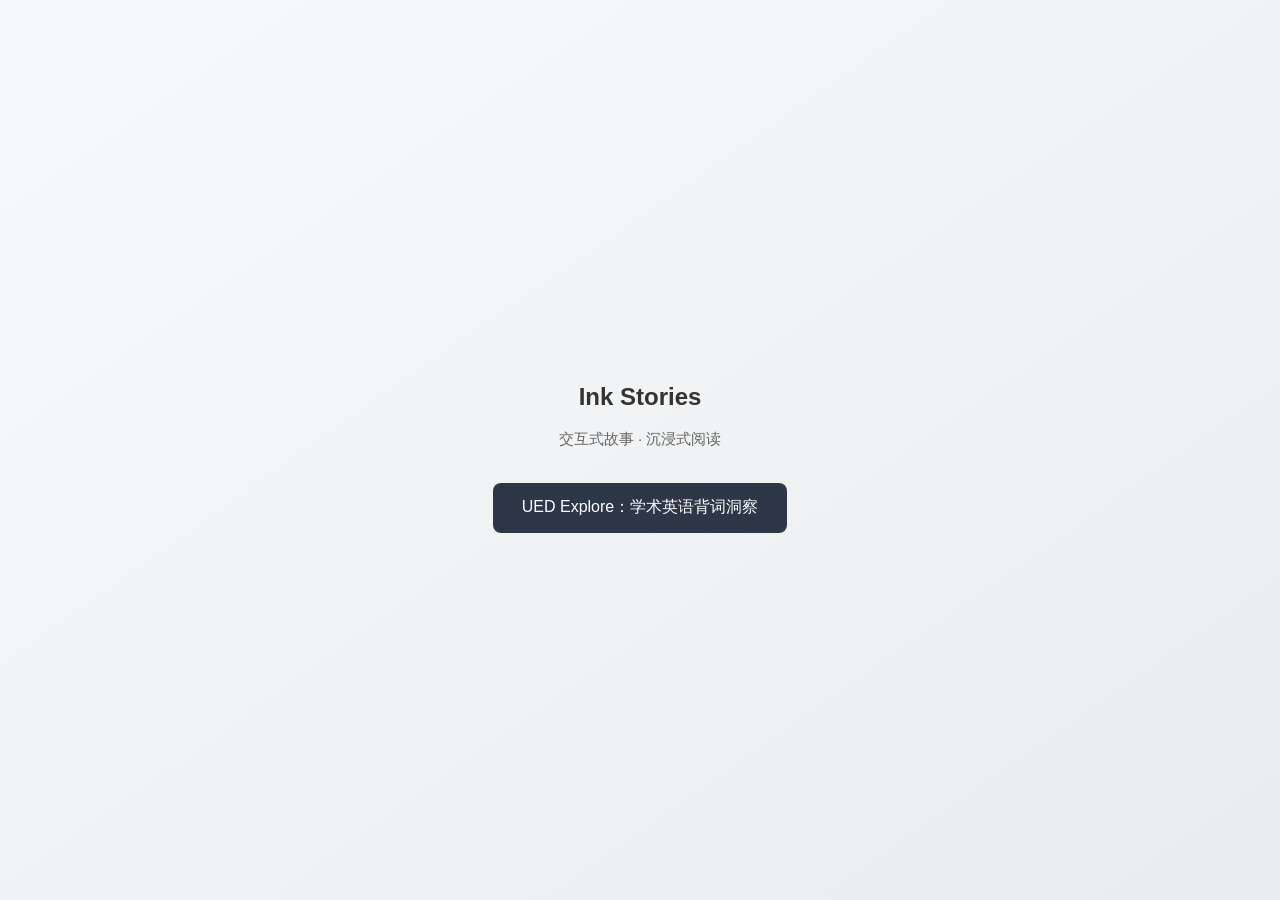
==== index.html @ 72dd1287 "github" ====
<!DOCTYPE html>
<html lang="zh-CN">
<head>
  <meta charset="UTF-8" />
  <meta name="viewport" content="width=device-width, initial-scale=1.0" />
  <title>Kandengthu · Ink Stories</title>
  <style>
    * { box-sizing: border-box; }
    body {
      margin: 0;
      min-height: 100vh;
      font-family: -apple-system, BlinkMacSystemFont, "Segoe UI", "PingFang SC", "Hiragino Sans GB", sans-serif;
      background: linear-gradient(145deg, #f8f9fa 0%, #e9ecef 100%);
      display: flex;
      flex-direction: column;
      align-items: center;
      justify-content: center;
      padding: 2rem;
    }
    main {
      max-width: 480px;
      text-align: center;
    }
    h1 {
      font-size: 1.5rem;
      color: #333;
      margin-bottom: 0.5rem;
    }
    p {
      color: #666;
      font-size: 0.95rem;
      line-height: 1.6;
      margin-bottom: 2rem;
    }
    .story-link {
      display: inline-block;
      padding: 0.9rem 1.8rem;
      background: #2d3748;
      color: #fff;
      text-decoration: none;
      border-radius: 8px;
      font-weight: 500;
      transition: background 0.2s;
    }
    .story-link:hover {
      background: #1a202c;
    }
  </style>
</head>
<body>
  <main>
    <h1>Ink Stories</h1>
    <p>交互式故事 · 沉浸式阅读</p>
    <a class="story-link" href="ued-explore/">UED Explore：学术英语背词洞察</a>
  </main>
</body>
</html>
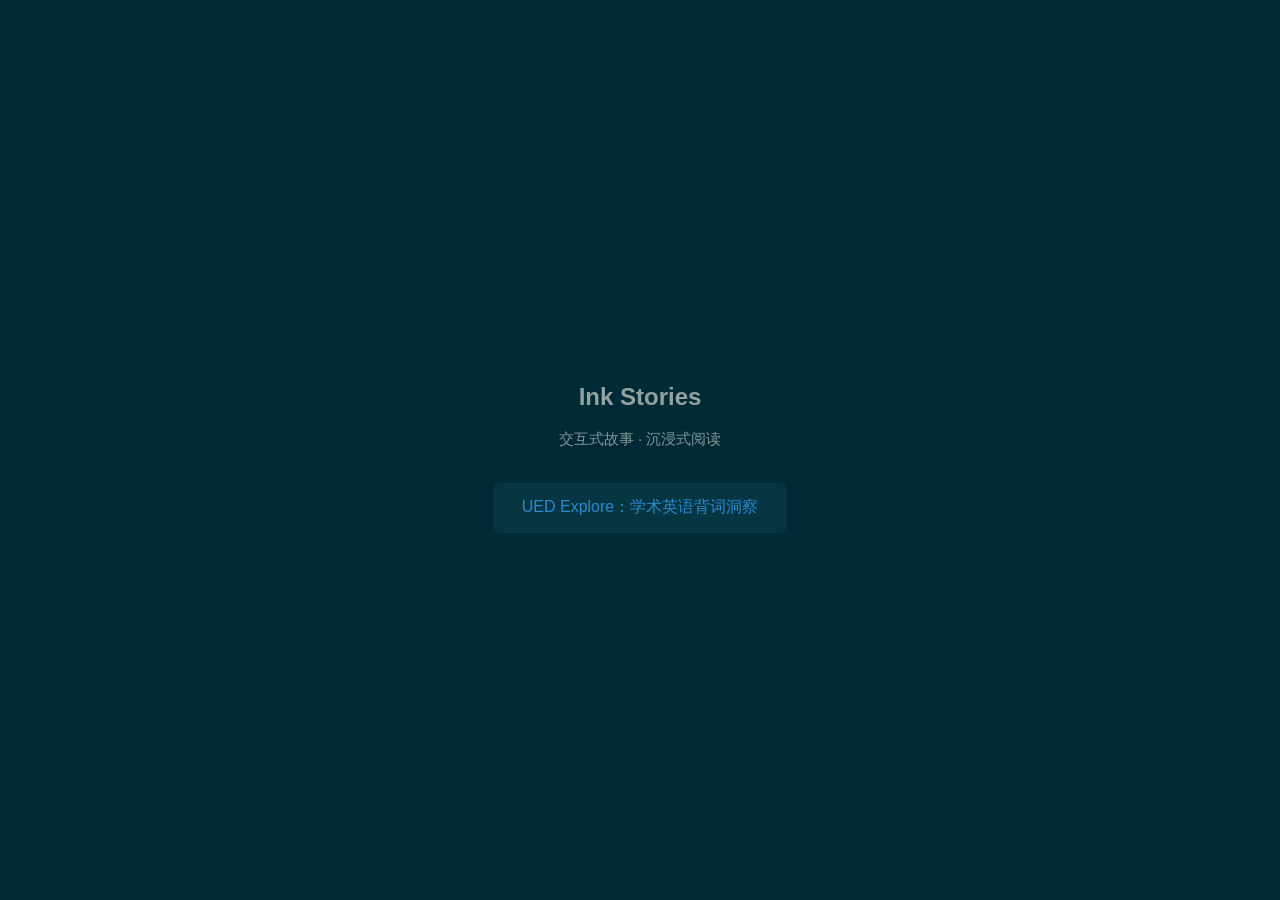
==== commit 7f36cbda: "ok" ====
--- a/index.html
+++ b/index.html
@@ -10,7 +10,8 @@
       margin: 0;
       min-height: 100vh;
       font-family: -apple-system, BlinkMacSystemFont, "Segoe UI", "PingFang SC", "Hiragino Sans GB", sans-serif;
-      background: linear-gradient(145deg, #f8f9fa 0%, #e9ecef 100%);
+      background: #002b36;
+      color: #839496;
       display: flex;
       flex-direction: column;
       align-items: center;
@@ -23,11 +24,11 @@
     }
     h1 {
       font-size: 1.5rem;
-      color: #333;
+      color: #93a1a1;
       margin-bottom: 0.5rem;
     }
     p {
-      color: #666;
+      color: #839496;
       font-size: 0.95rem;
       line-height: 1.6;
       margin-bottom: 2rem;
@@ -35,15 +36,16 @@
     .story-link {
       display: inline-block;
       padding: 0.9rem 1.8rem;
-      background: #2d3748;
-      color: #fff;
+      background: #073642;
+      color: #268bd2;
       text-decoration: none;
       border-radius: 8px;
       font-weight: 500;
-      transition: background 0.2s;
+      transition: background 0.2s, color 0.2s;
     }
     .story-link:hover {
-      background: #1a202c;
+      background: #2aa198;
+      color: #002b36;
     }
   </style>
 </head>
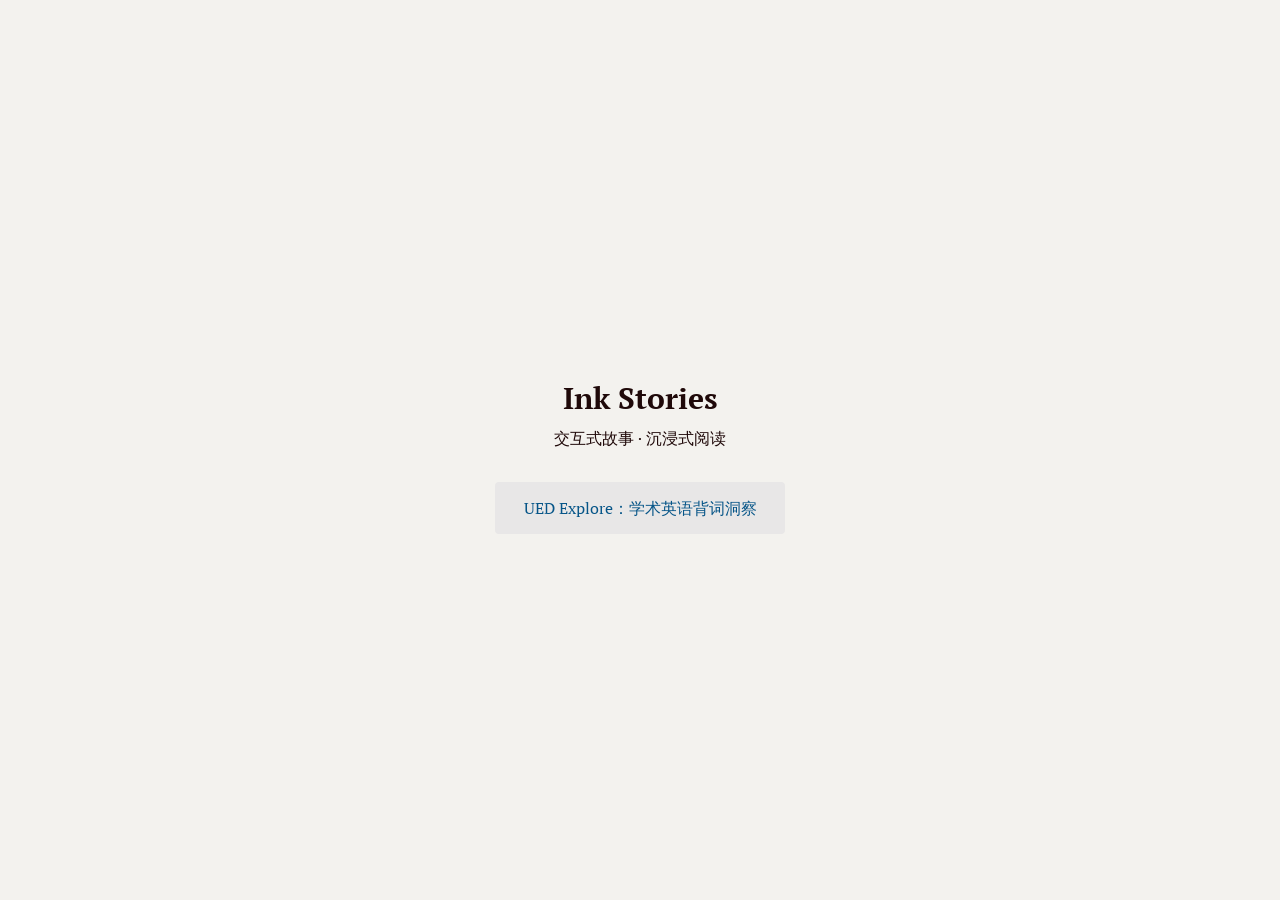
==== commit 55514818: "ok" ====
--- a/index.html
+++ b/index.html
@@ -4,14 +4,16 @@
   <meta charset="UTF-8" />
   <meta name="viewport" content="width=device-width, initial-scale=1.0" />
   <title>Kandengthu · Ink Stories</title>
-  <style>
+  <link rel="stylesheet" href="https://fonts.googleapis.com/css2?family=PT+Serif:ital,wght@0,400;0,700;1,400;1,700&display=swap">
+<style>
     * { box-sizing: border-box; }
     body {
       margin: 0;
       min-height: 100vh;
-      font-family: -apple-system, BlinkMacSystemFont, "Segoe UI", "PingFang SC", "Hiragino Sans GB", sans-serif;
-      background: #002b36;
-      color: #839496;
+      font-family: "PT Serif", 'Times New Roman', 'SF Pro', Times, 'Songti SC', 宋体, SimSun, serif;
+      background: #f3f2ee;
+      color: #1f0909;
+      line-height: 1.5em;
       display: flex;
       flex-direction: column;
       align-items: center;
@@ -19,33 +21,33 @@
       padding: 2rem;
     }
     main {
-      max-width: 480px;
+      max-width: 40em;
       text-align: center;
     }
     h1 {
-      font-size: 1.5rem;
-      color: #93a1a1;
+      font-size: 1.875em;
+      color: #1f0909;
       margin-bottom: 0.5rem;
     }
     p {
-      color: #839496;
-      font-size: 0.95rem;
-      line-height: 1.6;
+      color: #1f0909;
+      font-size: 1em;
+      line-height: 1.5em;
       margin-bottom: 2rem;
     }
     .story-link {
       display: inline-block;
       padding: 0.9rem 1.8rem;
-      background: #073642;
-      color: #268bd2;
+      background: #e8e7e7;
+      color: #065588;
       text-decoration: none;
-      border-radius: 8px;
-      font-weight: 500;
-      transition: background 0.2s, color 0.2s;
+      border-radius: 4px;
+      font-weight: 400;
+      transition: background 0.2s;
     }
     .story-link:hover {
-      background: #2aa198;
-      color: #002b36;
+      background: #dadada;
+      text-decoration: underline;
     }
   </style>
 </head>
